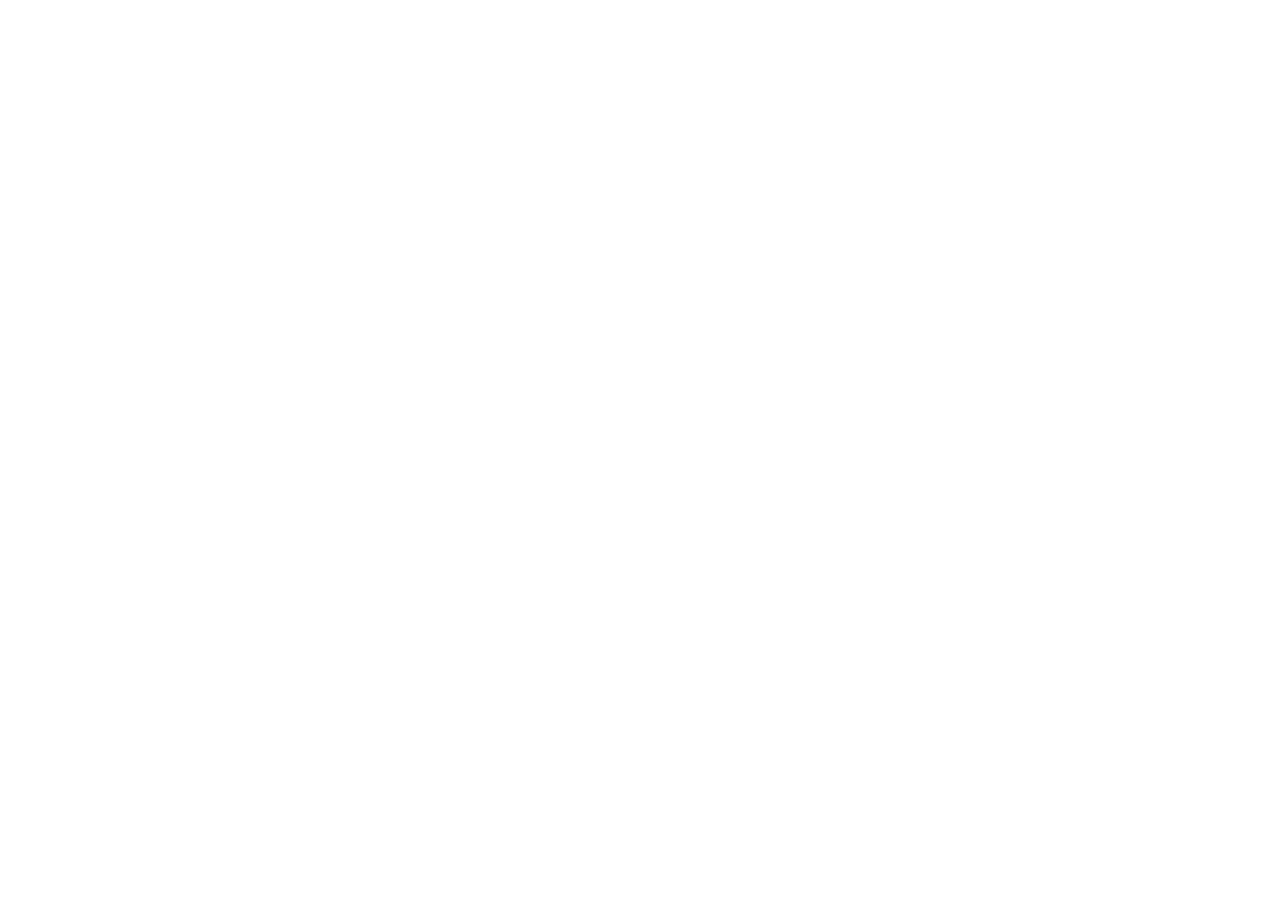
==== index.html @ 1a6a3697 "first commit" ====
<!DOCTYPE html>
<html lang="en">
<head>
    <meta charset="UTF-8">
    <meta name="viewport" content="width=device-width, initial-scale=1.0">
    <link rel="stylesheet" href="style/style.css">
    <title>Document</title>
</head>
<body>
    
</body>
</html>
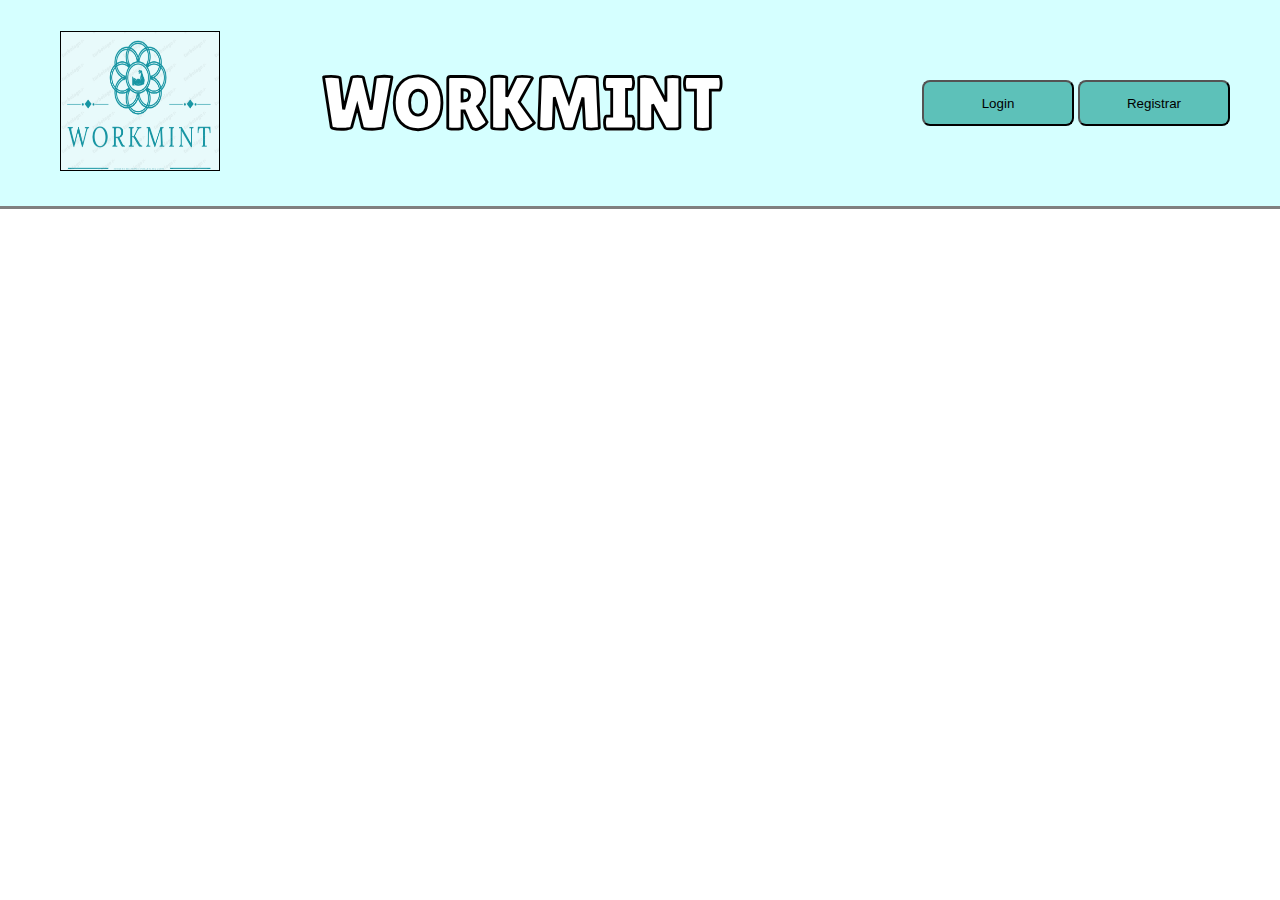
==== commit 38c69e07: "cabecalho" ====
--- a/index.html
+++ b/index.html
@@ -1,12 +1,33 @@
 <!DOCTYPE html>
 <html lang="en">
-<head>
-    <meta charset="UTF-8">
-    <meta name="viewport" content="width=device-width, initial-scale=1.0">
-    <link rel="stylesheet" href="style/style.css">
-    <title>Document</title>
-</head>
-<body>
-    
-</body>
+    <head>
+        <meta charset="UTF-8">
+        <meta name="viewport" content="width=device-width, initial-scale=1.0">
+        <link rel="stylesheet" href="style/style.css">
+        <link rel="preconnect" href="https://fonts.googleapis.com">
+        <link rel="preconnect" href="https://fonts.gstatic.com" crossorigin>
+        <link
+            href="https://fonts.googleapis.com/css2?family=Lilita+One&display=swap"
+            rel="stylesheet">
+
+        <title>WorkMint</title>
+    </head>
+    <body>
+        <div class="container-Menu">
+            <div class="container-WorkMint">
+                <img src="/img/workmintlogo.png" alt>
+            </div>
+            <div class="TextoBotao">
+                <div class="container-Letreiro">
+                    <h2>WORKMINT</h2>
+                </div>
+                <div class="botoes">
+                    <button>Login</button>
+                    <button>Registrar</button>
+                </div>
+            </div>
+
+        </div>
+        <!--Cabeçalho-->
+    </body>
 </html>--- a/style/style.css
+++ b/style/style.css
@@ -0,0 +1,52 @@
+*{
+    margin: 0;
+    padding: 0;
+    box-sizing: border-box;
+}
+
+.container-Menu{
+    height: 209px;
+    display: flex;
+    align-items: center;
+    border-bottom: 3px solid gray;
+    background-color: #D5FFFF;
+    width: -webkit-fil-available;
+    justify-content: space-between;
+}
+
+.container-Letreiro{
+    font-size: 50px;
+    font-family: "Lilita One", sans-serif;
+    color: white;
+    margin: 10px;
+    -webkit-text-stroke: 0.5px black;
+}
+.container-WorkMint{
+    margin-left: 50px;
+}
+
+.container-WorkMint > img{
+    width: 160px;
+    height: 140px;
+    margin: 10px;
+    border: 1px solid black;
+}
+
+.TextoBotao{
+    gap: 190px;
+    display: flex;
+    align-items: center;
+    margin-right: 50px;
+    justify-content: space-between;
+}
+
+.botoes>button{
+    width: 152px;
+    height: 46px;
+    border-radius: 8px;
+    cursor: pointer;
+    background-color: #5DC1B9;
+}.botoes > button:active{
+    background-color: #51a7a0;
+}
+
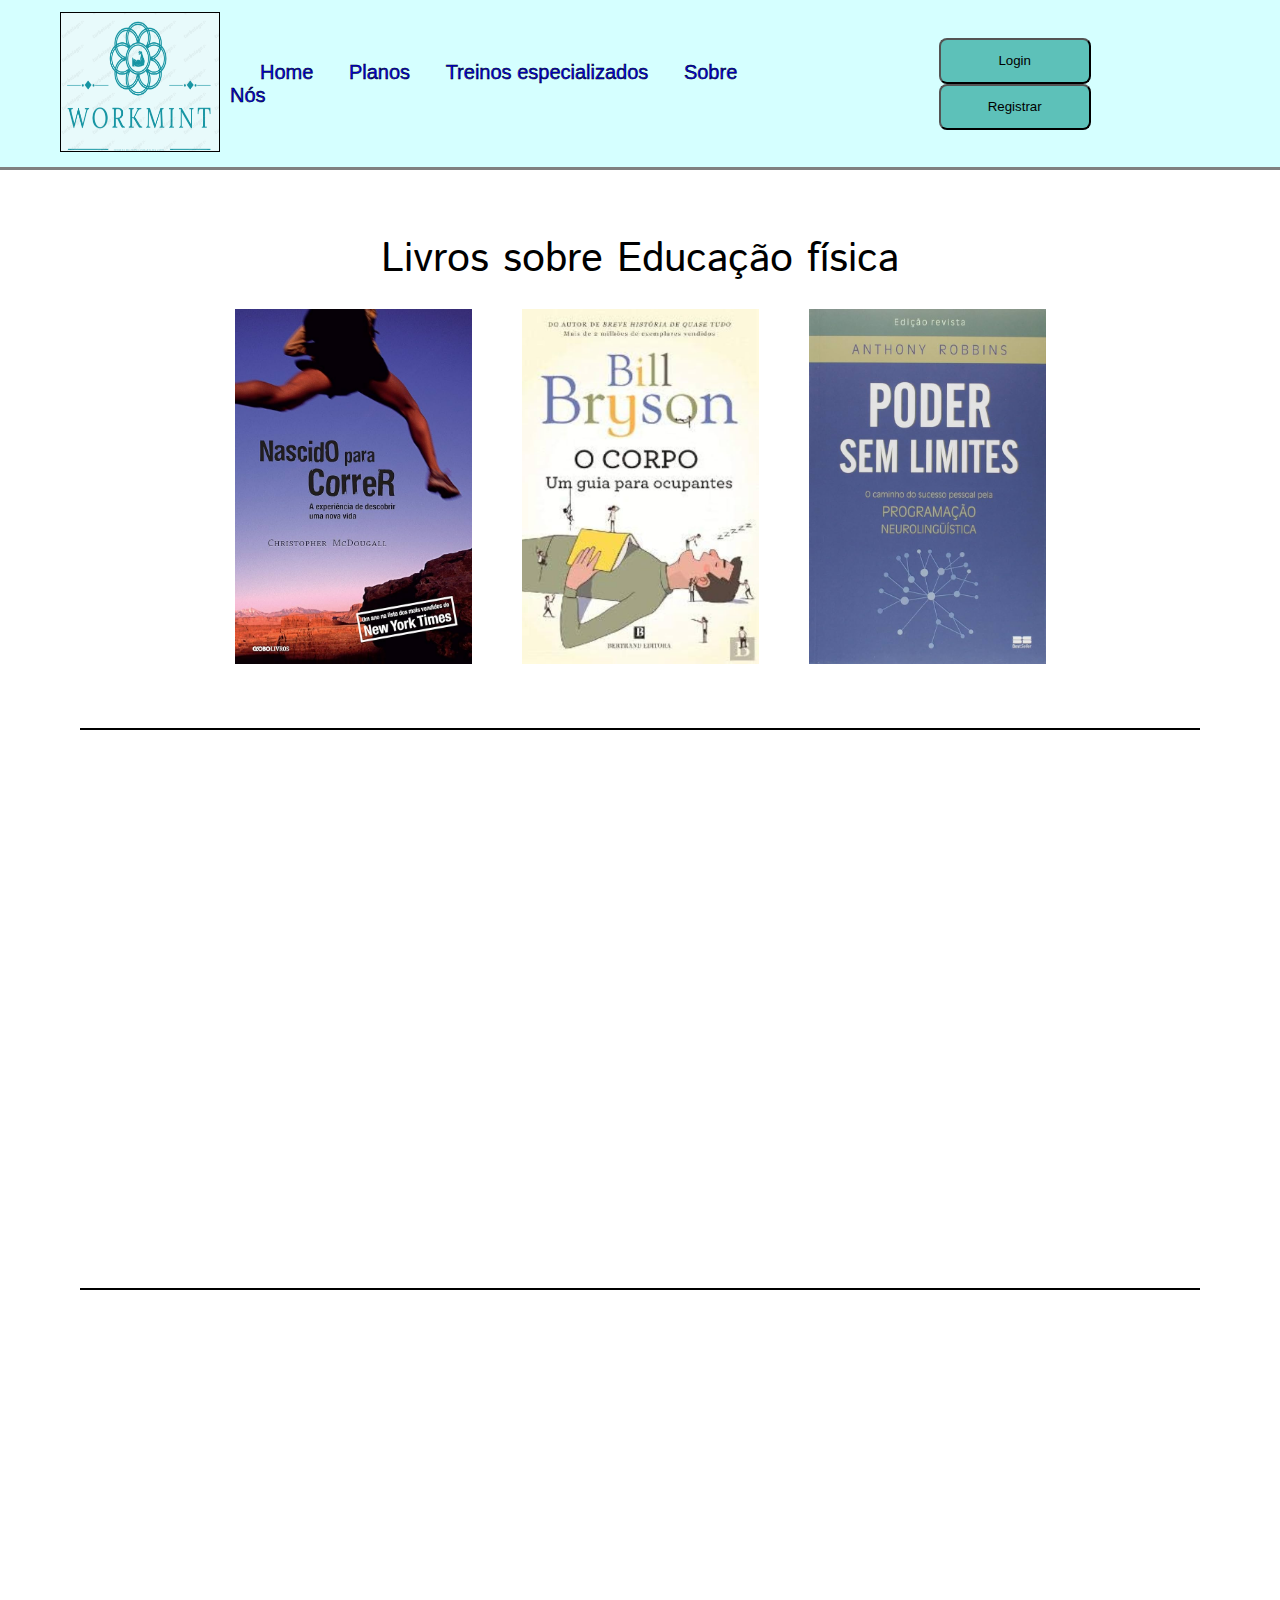
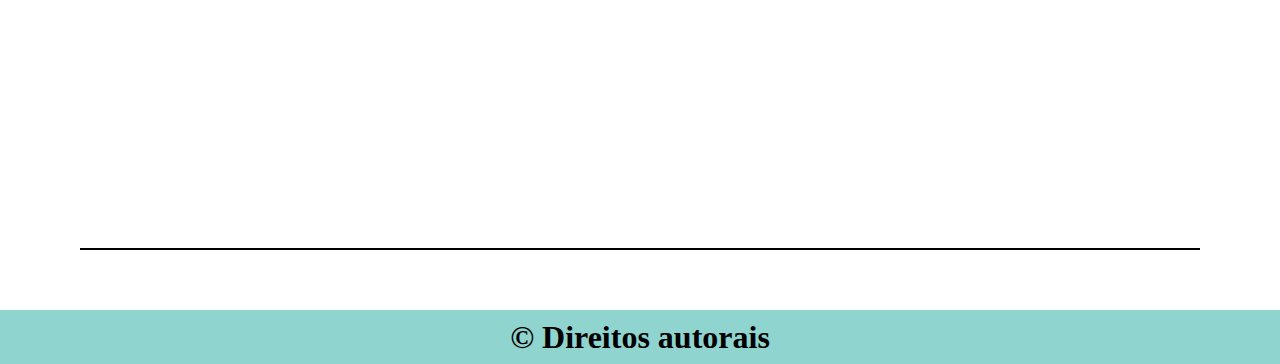
==== commit eca45c1b: "commitando img" ====
--- a/index.html
+++ b/index.html
@@ -6,6 +6,11 @@
         <link rel="stylesheet" href="style/style.css">
         <link rel="preconnect" href="https://fonts.googleapis.com">
         <link rel="preconnect" href="https://fonts.gstatic.com" crossorigin>
+        <link rel="preconnect" href="https://fonts.googleapis.com">
+        <link rel="preconnect" href="https://fonts.gstatic.com" crossorigin>
+        <link
+            href="https://fonts.googleapis.com/css2?family=Istok+Web:ital,wght@0,400;0,700;1,400;1,700&display=swap"
+            rel="stylesheet">
         <link
             href="https://fonts.googleapis.com/css2?family=Lilita+One&display=swap"
             rel="stylesheet">
@@ -19,15 +24,39 @@
             </div>
             <div class="TextoBotao">
                 <div class="container-Letreiro">
-                    <h2>WORKMINT</h2>
+                    <a href="index.html">Home</a>
+                    <a href="*">Planos</a>
+                    <a href="*">Treinos especializados</a>
+                    <a href="*">Sobre Nós</a>
+
                 </div>
                 <div class="botoes">
                     <button>Login</button>
                     <button>Registrar</button>
                 </div>
             </div>
+        </div>
+
+        <!--Cabeçalho-->
+
+        <div class="container-CorpoSite1">
+            <p>Livros sobre Educação física</p>
+            <div class="container-LivrosInicial">
+                <a href="https://pdfcoffee.com/qdownload/nascido-para-correr-christopher-mcdougall-pdf-free.html"><img src="./img/Nascido para correr.jpg"></a>
+                <a href="https://img.travessa.com.br/capitulo/COMPANHIA_DAS_LETRAS/CORPO_UM_GUIA_PARA_USUARIOS-9788535932942.pdf"><img src="./img/O corpo.jpg" alt></a>
+                <a href="https://doceru.com/doc/s8s51s8"><img src="./img/Poder sem limites.jpg" alt></a>
+            </div>
+        </div>
+        <div class="container-CorpoSite2">
 
         </div>
-        <!--Cabeçalho-->
+        <div class="container-CorpoSite3">
+
+        </div>
+
+        <footer>
+            <h1>&copy; Direitos autorais</h1>
+        </footer>
+
     </body>
 </html>--- a/style/style.css
+++ b/style/style.css
@@ -5,33 +5,40 @@
 }
 
 .container-Menu{
-    height: 209px;
+    height: 170px;
     display: flex;
     align-items: center;
-    border-bottom: 3px solid gray;
     background-color: #D5FFFF;
     width: -webkit-fil-available;
     justify-content: space-between;
+    border-bottom: 3px solid gray;
 }
 
 .container-Letreiro{
-    font-size: 50px;
-    font-family: "Lilita One", sans-serif;
+    font-size: 20px;
     color: white;
-    margin: 10px;
+    justify-content: center;
     -webkit-text-stroke: 0.5px black;
+    font-family: 'Segoe UI', Tahoma, Geneva, Verdana, sans-serif;
+}.container-Letreiro> a{
+    width: 50px;
+    margin-left: 30px;
+    text-decoration: none;
+}.container-Letreiro > a:hover{
+    padding: 3px;
+    border-radius: 8px;
+    border: 1px solid black;
+    background-color: #67d7ce;
 }
 .container-WorkMint{
     margin-left: 50px;
 }
-
 .container-WorkMint > img{
     width: 160px;
     height: 140px;
     margin: 10px;
     border: 1px solid black;
 }
-
 .TextoBotao{
     gap: 190px;
     display: flex;
@@ -39,7 +46,6 @@
     margin-right: 50px;
     justify-content: space-between;
 }
-
 .botoes>button{
     width: 152px;
     height: 46px;
@@ -50,3 +56,45 @@
     background-color: #51a7a0;
 }
 
+/*---CABEÇALHO---*/
+
+.container-CorpoSite1, .container-CorpoSite2, .container-CorpoSite3 {
+    width: -webkit-fill-available;
+    margin: 60px 80px 60px 80px;
+    height: 500px;
+    /* background-color: red; */
+    border-bottom: 2px solid black;
+}
+.container-CorpoSite1 > p{
+    font-size: 41px;
+    text-align: center;
+    font-family: "Istok Web", sans-serif;
+}
+
+.container-LivrosInicial{
+    margin-top: 0px;
+    display: flex;
+    justify-content: center;
+    gap: 50px;
+}
+
+.container-LivrosInicial > a >img {
+    margin-top: 20px;
+    width: 237px;
+    height: 355px;
+    cursor: pointer;
+}.container-LivrosInicial > a > img:hover{
+    width: 245px;
+    height: 365px;
+}
+
+
+/*---FOOTER---*/
+footer{
+    height: 54px;
+    display: flex;
+    align-items: center;
+    justify-content: center;
+    text-align: center;
+    background-color: #8fd4ce;
+}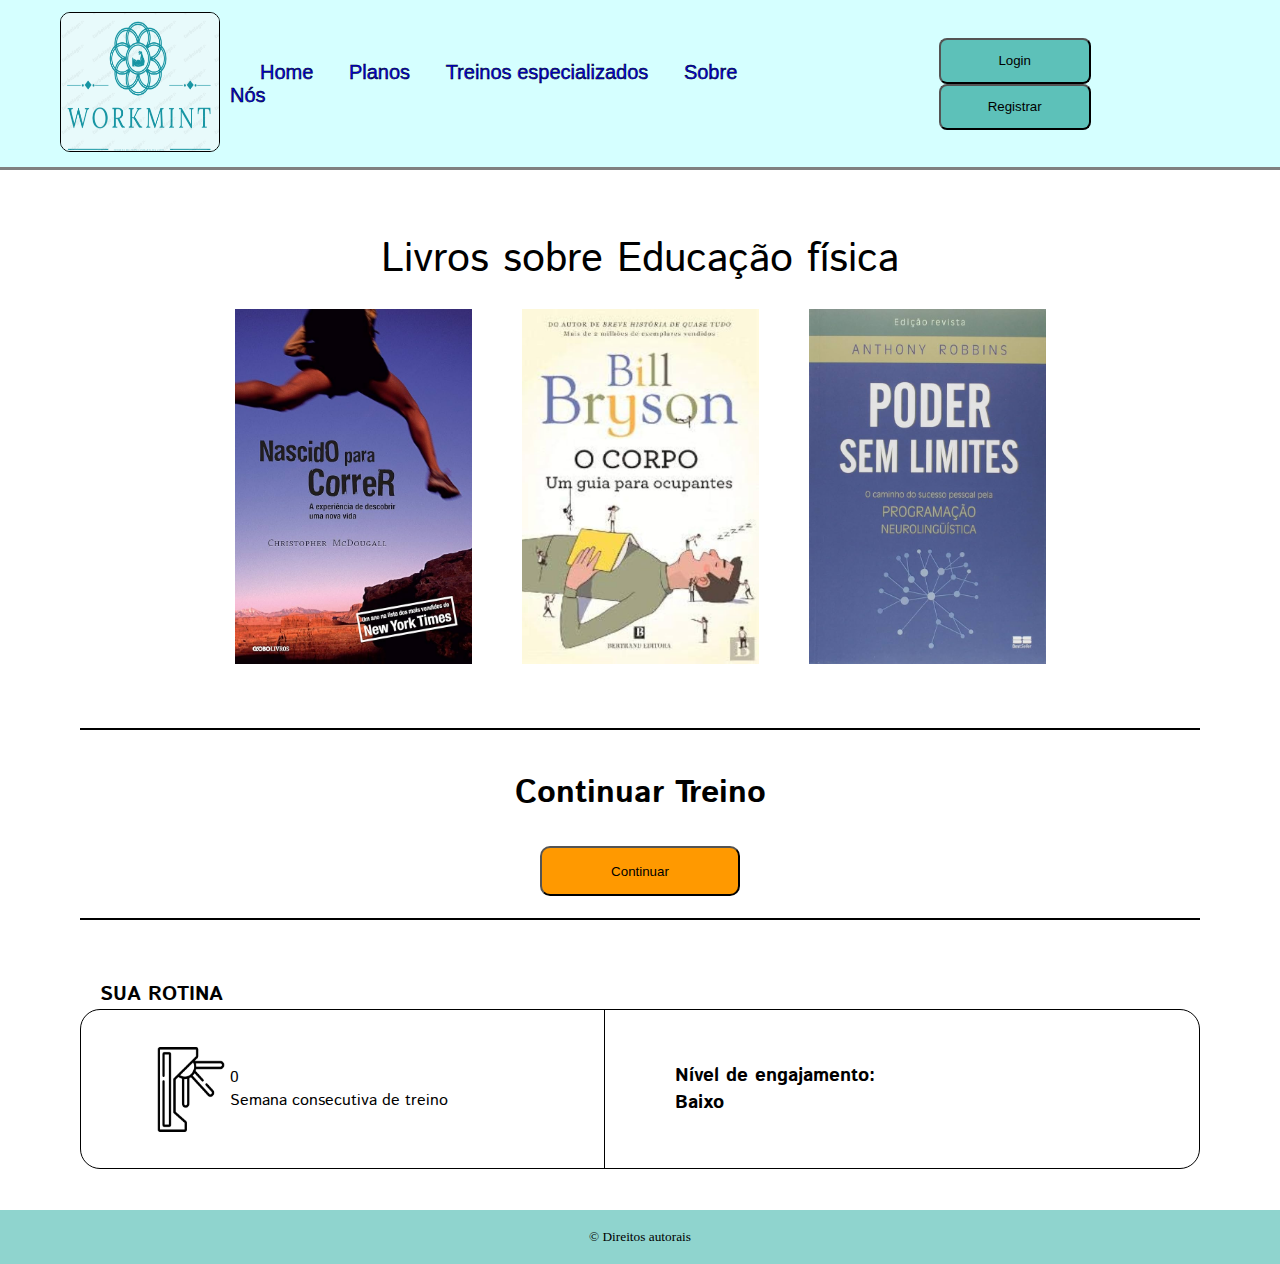
==== commit 2780bb77: "Commit Primeira tela completa" ====
--- a/index.html
+++ b/index.html
@@ -42,20 +42,36 @@
         <div class="container-CorpoSite1">
             <p>Livros sobre Educação física</p>
             <div class="container-LivrosInicial">
-                <a href="https://pdfcoffee.com/qdownload/nascido-para-correr-christopher-mcdougall-pdf-free.html"><img src="./img/Nascido para correr.jpg"></a>
-                <a href="https://img.travessa.com.br/capitulo/COMPANHIA_DAS_LETRAS/CORPO_UM_GUIA_PARA_USUARIOS-9788535932942.pdf"><img src="./img/O corpo.jpg" alt></a>
-                <a href="https://doceru.com/doc/s8s51s8"><img src="./img/Poder sem limites.jpg" alt></a>
+                <a
+                    href="https://pdfcoffee.com/qdownload/nascido-para-correr-christopher-mcdougall-pdf-free.html"><img
+                        src="./img/Nascido para correr.jpg"></a>
+                <a
+                    href="https://img.travessa.com.br/capitulo/COMPANHIA_DAS_LETRAS/CORPO_UM_GUIA_PARA_USUARIOS-9788535932942.pdf"><img
+                        src="./img/O corpo.jpg" alt></a>
+                <a href="https://doceru.com/doc/s8s51s8"><img
+                        src="./img/Poder sem limites.jpg" alt></a>
             </div>
         </div>
         <div class="container-CorpoSite2">
-
+            <h1>Continuar Treino</h1>
+            <button>Continuar</button>
         </div>
         <div class="container-CorpoSite3">
+            <h2 style="font-size: 20px; margin-left: 20px;">SUA ROTINA</h2>
+            <div class="containerRotina">
+                <div class="bloco1">
+                    <img src="./img/image-removebg-preview (3).png" alt>
+                    <p>0<br>Semana consecutiva de treino</p>
+                </div>
+                <div class="bloco2">
+                    <h3>Nível de engajamento: <br> Baixo</h3>
+                </div>
 
+            </div>
         </div>
 
         <footer>
-            <h1>&copy; Direitos autorais</h1>
+            <small>&copy; Direitos autorais</small>
         </footer>
 
     </body>
--- a/style/style.css
+++ b/style/style.css
@@ -37,6 +37,7 @@
     width: 160px;
     height: 140px;
     margin: 10px;
+    border-radius: 10px;
     border: 1px solid black;
 }
 .TextoBotao{
@@ -58,11 +59,10 @@
 
 /*---CABEÇALHO---*/
 
-.container-CorpoSite1, .container-CorpoSite2, .container-CorpoSite3 {
+.container-CorpoSite1 {
+    height: 500px;
     width: -webkit-fill-available;
-    margin: 60px 80px 60px 80px;
-    height: 500px;
-    /* background-color: red; */
+    margin: 60px 80px 0px 80px;
     border-bottom: 2px solid black;
 }
 .container-CorpoSite1 > p{
@@ -70,24 +70,74 @@
     text-align: center;
     font-family: "Istok Web", sans-serif;
 }
-
 .container-LivrosInicial{
+    gap: 50px;
+    display: flex;
     margin-top: 0px;
-    display: flex;
     justify-content: center;
-    gap: 50px;
 }
-
 .container-LivrosInicial > a >img {
-    margin-top: 20px;
     width: 237px;
     height: 355px;
     cursor: pointer;
+    margin-top: 20px;
 }.container-LivrosInicial > a > img:hover{
     width: 245px;
     height: 365px;
+    border: 0.5px solid black;
+}
+/*Fim da Primeira parte do site*/
+
+.container-CorpoSite2{
+    height: 150px;
+    text-align: center;
+    margin: 40px 80px 60px 80px;
+    border-bottom: 2px solid black;
+    font-family: "Istok Web", sans-serif;
+}.container-CorpoSite2 > button{
+    width: 200px;
+    height: 50px;
+    cursor: pointer;
+    margin-top: 30px;
+    border-radius: 10px;
+    background-color: #FF9900;
+}.container-CorpoSite2 > button:hover{
+    background-color: #d17e00;
+}
+/*Fim da segunda parte*/
+
+.container-CorpoSite3{
+    height: 170px;
+    margin: 40px 80px 60px 80px;
+    width: -webkit-fil-available;
+    font-family: "Istok Web", sans-serif;
+}
+.containerRotina{
+    height: 160px;
+    display: flex;
+    justify-content: space-evenly;
+    align-items: center;
+    border-radius: 20px;
+    border: 1px solid black;
 }
 
+.bloco1{
+    display: flex;
+    width: 453px;
+    align-items: center;
+    height: 160px;
+    border-right:1px solid black;
+}.bloco1 > img{
+    height: 85px;
+    width: 78px;
+}
+
+.bloco2{
+    display: flex;
+    width: 453px;
+    height: 160px;
+    align-items: center;
+}
 
 /*---FOOTER---*/
 footer{
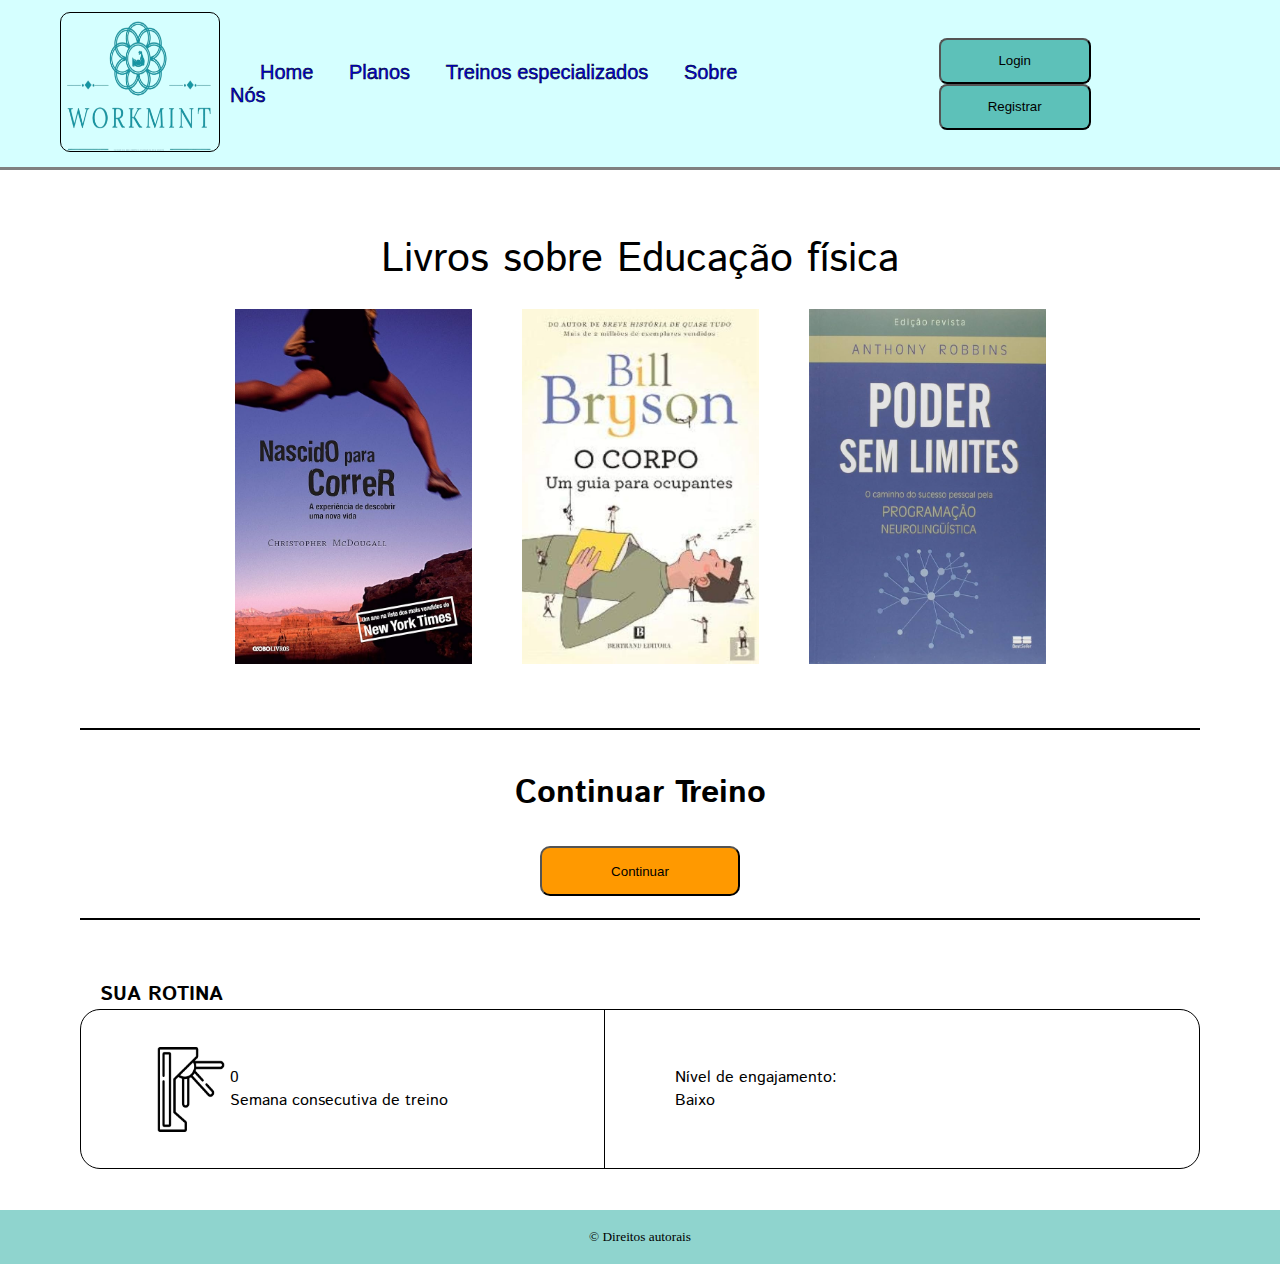
==== commit c52199cc: "commit registrar" ====
--- a/index.html
+++ b/index.html
@@ -32,7 +32,7 @@
                 </div>
                 <div class="botoes">
                     <button>Login</button>
-                    <button>Registrar</button>
+                    <button><a href="/registro.html" style="color: black; text-decoration: none;">Registrar</a></button>
                 </div>
             </div>
         </div>
@@ -64,7 +64,7 @@
                     <p>0<br>Semana consecutiva de treino</p>
                 </div>
                 <div class="bloco2">
-                    <h3>Nível de engajamento: <br> Baixo</h3>
+                    <h>Nível de engajamento: <br> Baixo</h3>
                 </div>
 
             </div>
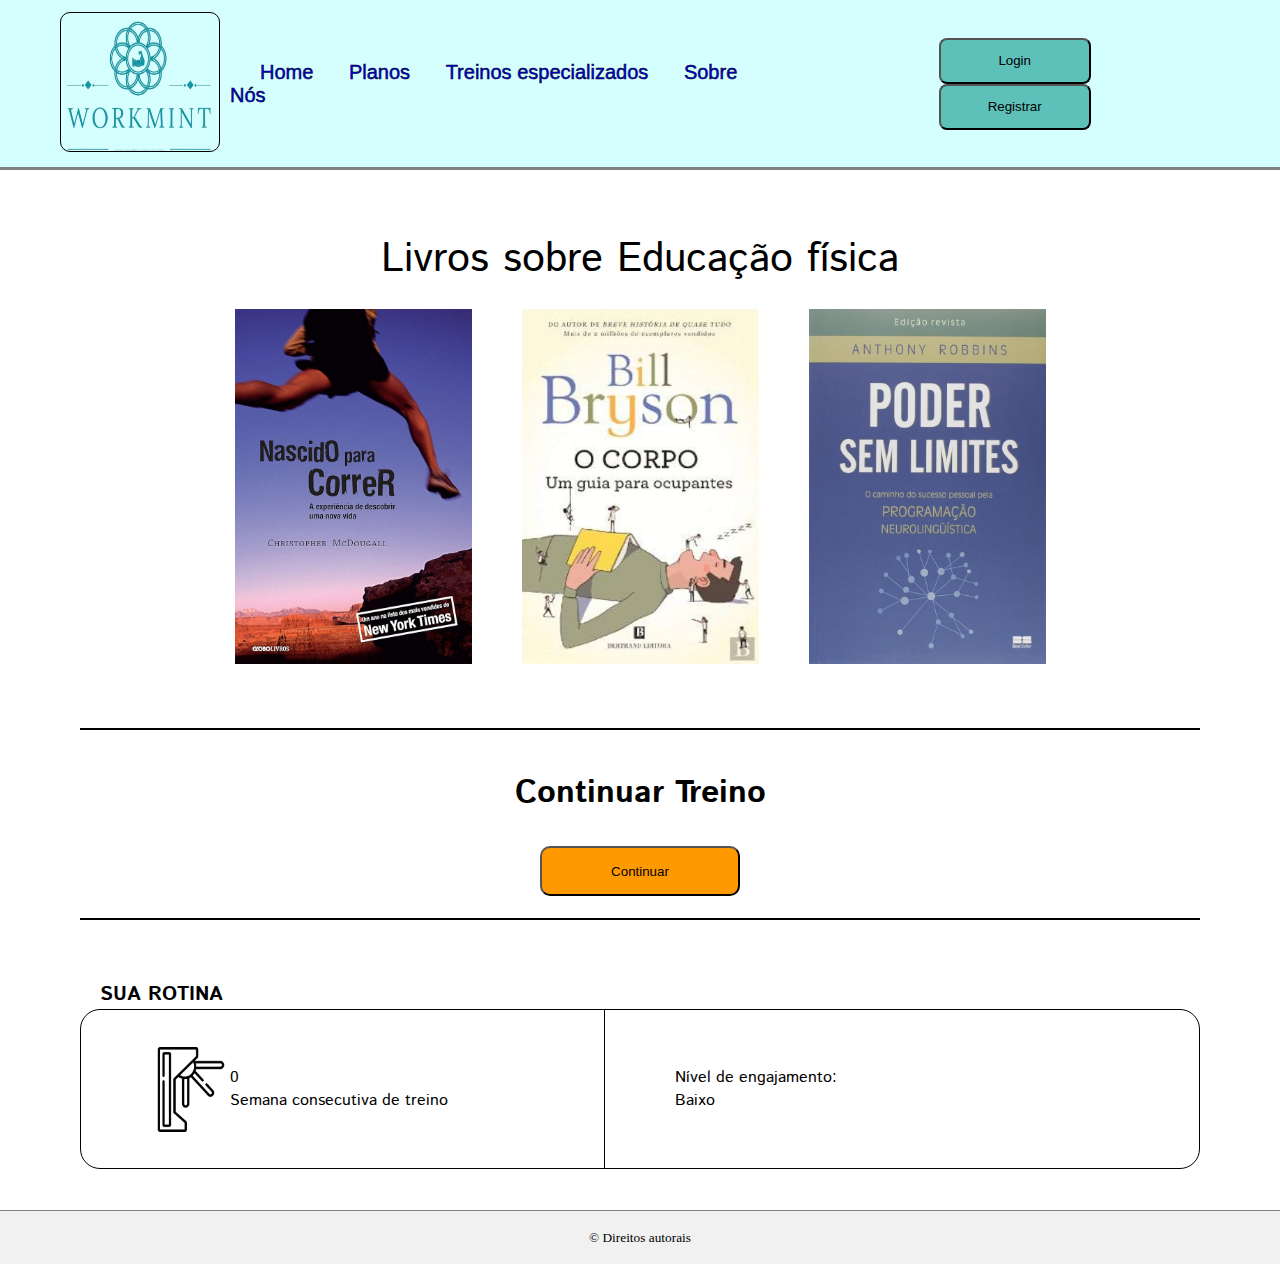
==== commit 20350a65: "penultima parte do trabalho" ====
--- a/index.html
+++ b/index.html
@@ -70,7 +70,7 @@
             </div>
         </div>
 
-        <footer>
+        <footer class="footer-fixado">
             <small>&copy; Direitos autorais</small>
         </footer>
 
--- a/style/style.css
+++ b/style/style.css
@@ -82,10 +82,9 @@
     cursor: pointer;
     margin-top: 20px;
 }.container-LivrosInicial > a > img:hover{
-    width: 245px;
-    height: 365px;
-    border: 0.5px solid black;
+    transform: scale(1.1);
 }
+
 /*Fim da Primeira parte do site*/
 
 .container-CorpoSite2{
@@ -140,11 +139,22 @@
 }
 
 /*---FOOTER---*/
+.footer-fixado {
+    text-align: center;
+    padding: 10px;
+    background-color: #f1f1f1;
+    position: relative;
+    bottom: 0;
+    width: 100%;
+}
+
 footer{
+    margin-top: auto;
     height: 54px;
     display: flex;
+    text-align: center;
     align-items: center;
     justify-content: center;
-    text-align: center;
-    background-color: #8fd4ce;
+    border-top: 1px solid gray;
+    background-color: #D5FFFF;
 }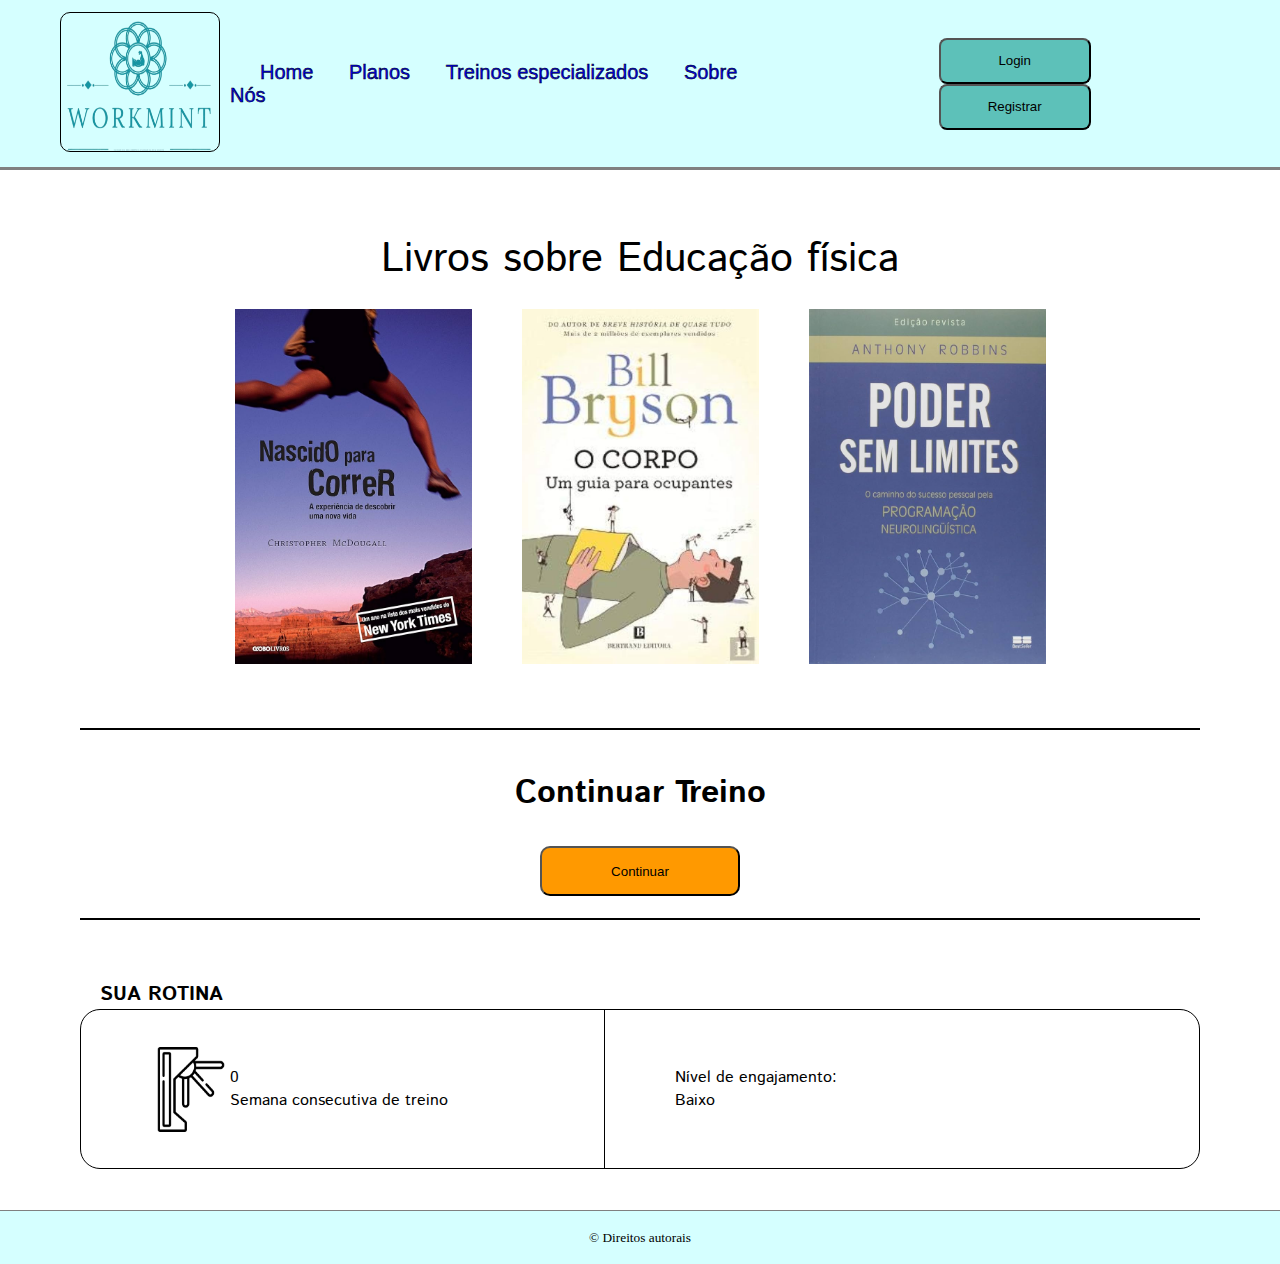
==== commit 0d4b0cf8: "Ultima parte" ====
--- a/index.html
+++ b/index.html
@@ -14,7 +14,6 @@
         <link
             href="https://fonts.googleapis.com/css2?family=Lilita+One&display=swap"
             rel="stylesheet">
-
         <title>WorkMint</title>
     </head>
     <body>
@@ -26,12 +25,12 @@
                 <div class="container-Letreiro">
                     <a href="index.html">Home</a>
                     <a href="*">Planos</a>
-                    <a href="*">Treinos especializados</a>
+                    <a href="./listaTreino.html">Treinos especializados</a>
                     <a href="*">Sobre Nós</a>
 
                 </div>
                 <div class="botoes">
-                    <button>Login</button>
+                    <button><a href="/login.html" style="color: black; text-decoration: none;">Login</a></button>
                     <button><a href="/registro.html" style="color: black; text-decoration: none;">Registrar</a></button>
                 </div>
             </div>
@@ -54,7 +53,7 @@
         </div>
         <div class="container-CorpoSite2">
             <h1>Continuar Treino</h1>
-            <button>Continuar</button>
+            <button><a href="./listaTreino.html" style="color: black; text-decoration: none;">Continuar</a></button>
         </div>
         <div class="container-CorpoSite3">
             <h2 style="font-size: 20px; margin-left: 20px;">SUA ROTINA</h2>
--- a/style/style.css
+++ b/style/style.css
@@ -139,10 +139,10 @@
 }
 
 /*---FOOTER---*/
-.footer-fixado {
+.footer-fixado{
     text-align: center;
     padding: 10px;
-    background-color: #f1f1f1;
+    background-color: #D5FFFF;
     position: relative;
     bottom: 0;
     width: 100%;
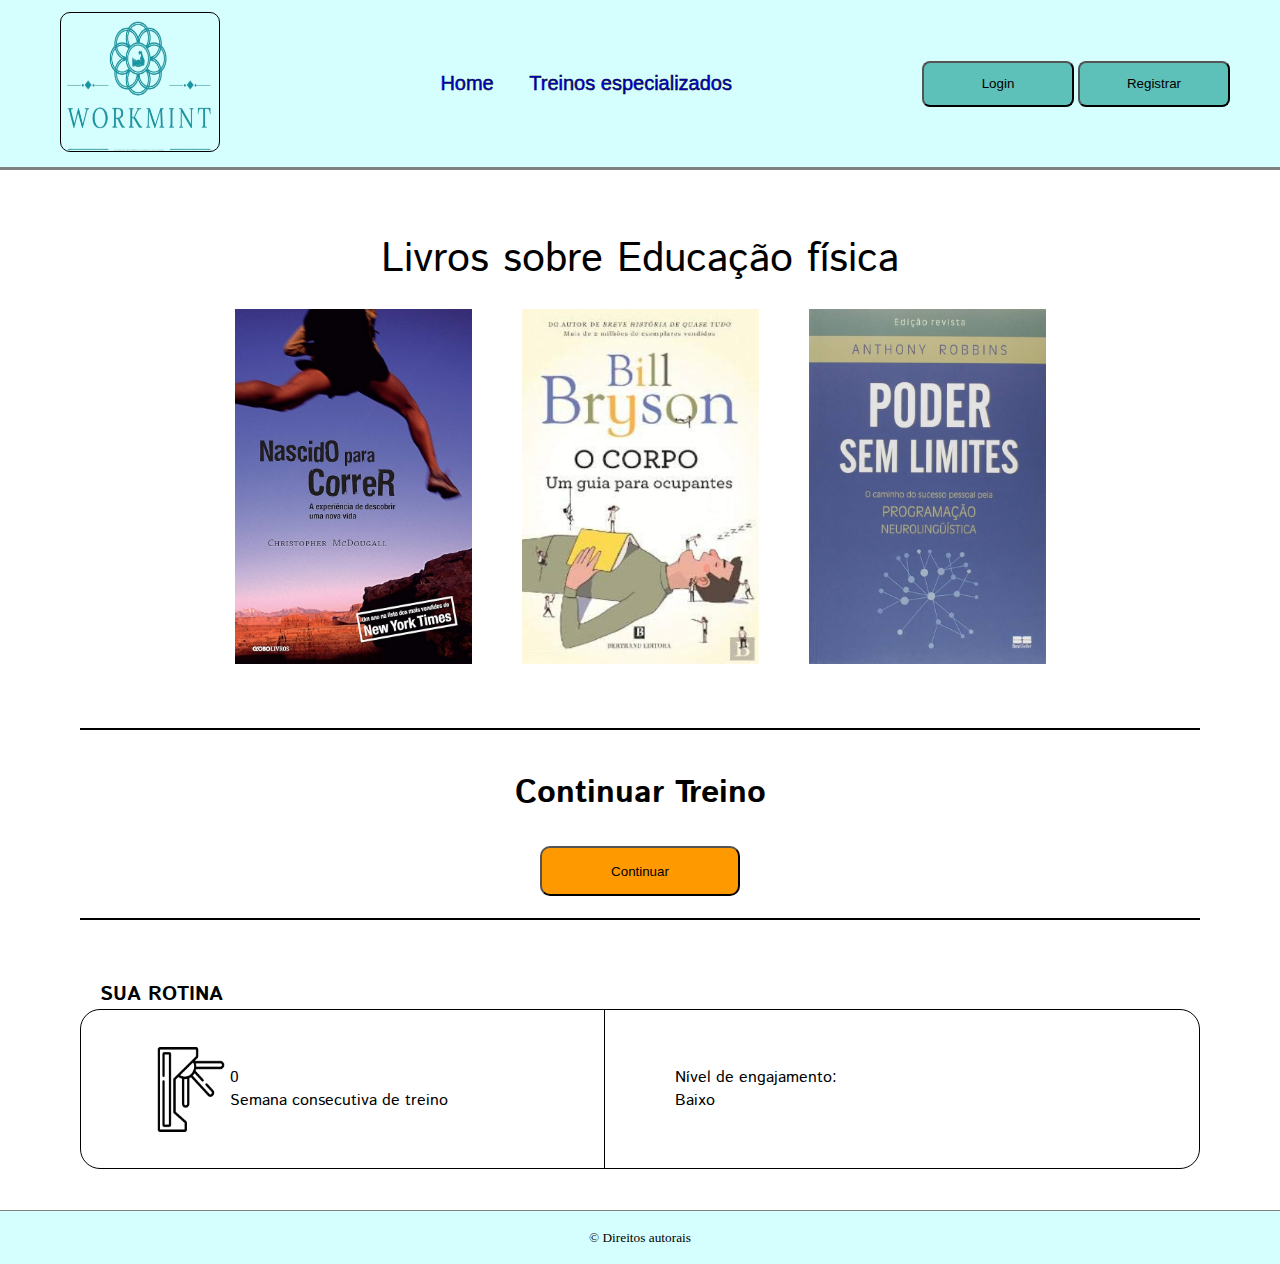
==== commit e1caf0b2: "commit 22 bolsonaro" ====
--- a/index.html
+++ b/index.html
@@ -24,9 +24,7 @@
             <div class="TextoBotao">
                 <div class="container-Letreiro">
                     <a href="index.html">Home</a>
-                    <a href="*">Planos</a>
                     <a href="./listaTreino.html">Treinos especializados</a>
-                    <a href="*">Sobre Nós</a>
 
                 </div>
                 <div class="botoes">
